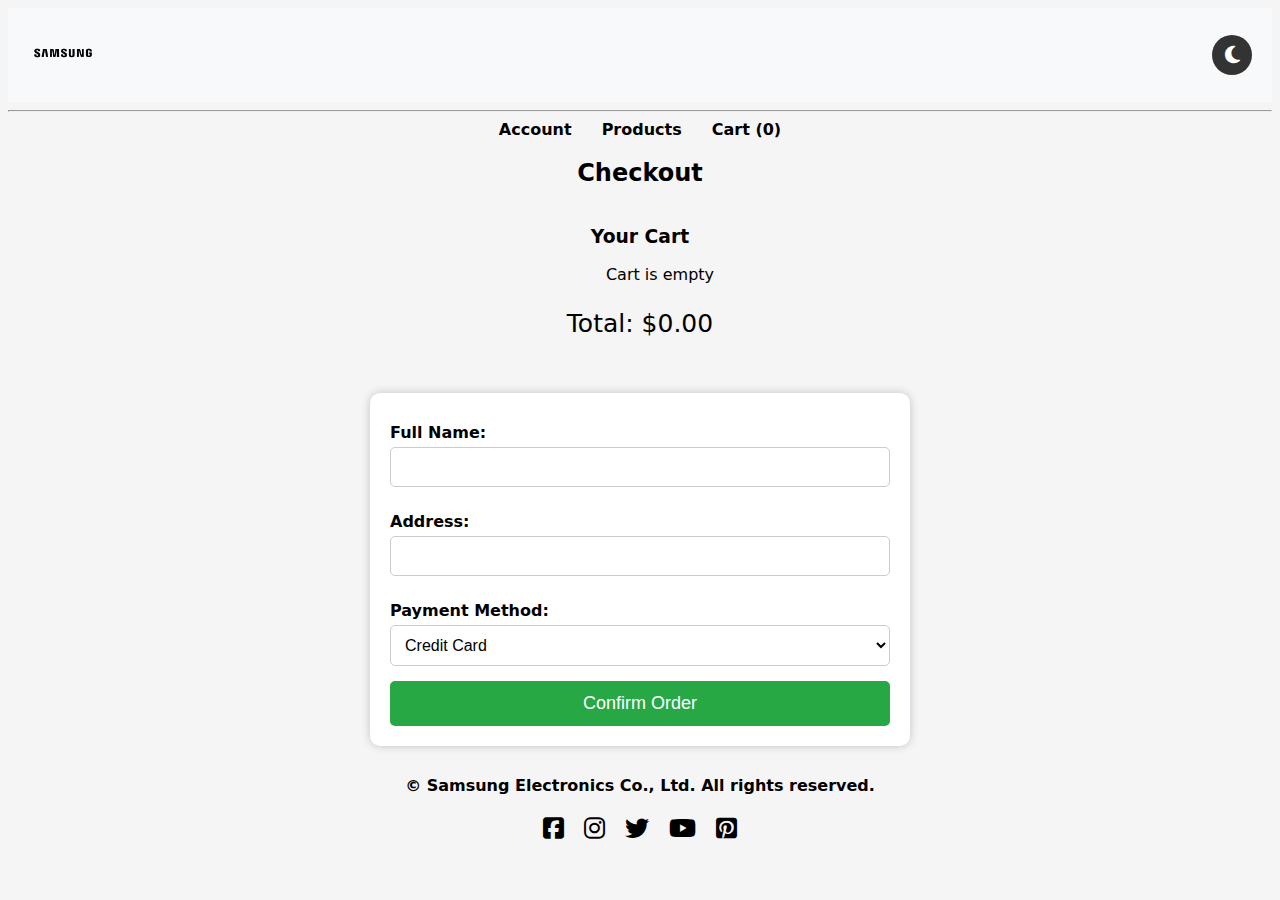
==== SamsungWeb/checkout.html @ 2ce4a0fe "Add files via upload" ====
<!DOCTYPE html>
<html lang="en">

<head>
    <meta charset="UTF-8">
    <meta name="viewport" content="width=device-width, initial-scale=1.0">
    <title>Checkout - Samsung Store</title>
    <link rel="icon" type="image/png" href="samsungo.png">
    <link rel="stylesheet" href="cart.css">
    <link rel="stylesheet" href="https://cdnjs.cloudflare.com/ajax/libs/font-awesome/6.4.2/css/all.min.css">
</head>

<body>
    <header>
        <div id="logo">
            <a href="Samsungstore.html"><img src="samsung.png" alt="Samsung Logo"></a>
        </div>
        <button id="theme-toggle">
            <i class="fas fa-moon"></i>
        </button>
    </header>
    <hr>
    <nav>
        <ul>
            <li><a href="account.php" target="_blank">Account</a></li>
            <li><a href="product.html">Products</a></li>
            <li><a href="#">Cart (<span id="cart-count">0</span>)</a></li>
        </ul>
    </nav>
    
    <section>
        <h2>Checkout</h2>

        <!-- Cart Summary -->
        <div id="cart-summary">
            <h3>Your Cart</h3>
            <ul id="cart-items"></ul>
            <p id="cart-total">Total: $0.00</p>
        </div>

        <!-- Checkout Form -->
        <form id="checkout-form" action="https://gmail.com/" method="POST">
            <input type="hidden" name="_subject" value="New Order Received!">
            <input type="hidden" name="_captcha" value="false">
        
            <label for="name">Full Name:</label>
            <input type="text" id="name" name="name" required>
        
            <label for="address">Address:</label>
            <input type="text" id="address" name="address" required>
        
            <label for="payment-method">Payment Method:</label>
            <select id="payment-method" name="payment-method" required>
                <option value="credit-card">Credit Card</option>
                <option value="paypal">PayPal</option>
                <option value="cash-on-delivery">Cash on Delivery</option>
            </select>
        
            <input type="hidden" id="cart-data" name="cart-data">
        
            <button type="submit" id="confirm-order">Confirm Order</button>
        </form>
        
    </section>

    <footer>
        <div id="copyright">
            &copy; Samsung Electronics Co., Ltd. All rights reserved.
        </div>
        <div id="social">
            <a href="https://www.facebook.com/samsungUS/" target="_blank"><i class="fab fa-facebook-square"></i></a>
            <a href="https://www.instagram.com/samsung/" target="_blank"><i class="fab fa-instagram"></i></a>
            <a href="https://twitter.com/samsungUS/" target="_blank"><i class="fab fa-twitter"></i></a>
            <a href="https://www.youtube.com/user/samsungUS/" target="_blank"><i class="fab fa-youtube"></i></a>
            <a href="https://www.pinterest.com/samsungus/" target="_blank"><i class="fab fa-pinterest-square"></i></a>
        </div>
    </footer>

    <script src="cart.js"></script>
    <script src = "samsung.js"></script>
</body>

</html>
---- SamsungWeb/cart.css ----
/* 🔹 Smooth Scrolling */
html { 
    scroll-behavior: smooth;
}

/* 🔹 General Styling */
body {
    font-family: system-ui, -apple-system, BlinkMacSystemFont, 'Segoe UI', Roboto, Oxygen, Ubuntu, Cantarell, 'Open Sans', 'Helvetica Neue', sans-serif;
    text-align: center;
    background-color: #f5f5f5;
}

/* 🔹 Header */
header {
    display: flex;
    justify-content: space-between;
    align-items: center;
    padding: 10px 20px;
    background-color: #f8f9fa;
    position: sticky;
    opacity: 1; /* Increased from 0.5 to 1 for better readability */
    top: 0;
    z-index: 1000;
}

/* 🔹 Logo */
#logo img {
    height: 70px;
}

/* 🔹 Dark Mode */
.dark-mode {
    background-color: black;
    color: white;
}

/* 🔹 Theme Toggle Button */
#theme-toggle {
    background-color: #333;
    color: white;
    border: none;
    padding: 10px;
    font-size: 20px;
    cursor: pointer;
    border-radius: 50%;
    width: 40px;
    height: 40px;
    display: flex;
    align-items: center;
    justify-content: center;
    transition: background-color 0.3s, color 0.3s;
}

#theme-toggle:hover {
    background-color: #555;
}

/* 🔹 Dark Mode Theme Toggle */
.dark-mode #theme-toggle {
    background-color: white;
    color: black;
}

.dark-mode #theme-toggle:hover {
    background-color: #ddd;
}

/* 🔹 Footer */
footer #copyright {
    margin-bottom: 10px;
    text-align: center;
    margin-top: 10px;
    font-size: 16px;
    font-weight: bold;
}

.dark-mode #copyright {
    color: white;
    background-color: black;
}

/* 🔹 Social Media Links */
#social {
    display: flex;
    justify-content: center;
    align-items: center;
    gap: 20px;
    margin-top: 20px;
    margin-bottom: 10px;
}

#social a {
    font-size: 24px;
    color: black;
    transition: 0.3s ease-in-out;
    text-decoration: none;
}

#social a:hover {
    color: cornflowerblue;
}

.dark-mode #social a {
    color: white;
}

.dark-mode #social a:hover {
    color: cornflowerblue;
}

/* 🔹 Navigation Bar */
nav {
    display: flex;
    justify-content: space-around;
    align-items: center;
    padding-left: 0;
}

nav ul {
    list-style-type: none;
    margin: 0;
    display: flex;
    padding-left: 0;
}

nav ul li a {
    text-decoration: none;
    color: black;
    font-weight: bold;
    padding: 10px 15px;
    transition: color 0.3s;
}

nav ul li a:hover {
    color: cornflowerblue;
}

.dark-mode nav ul li a {
    color: white;
}

.dark-mode nav ul li a:hover {
    color: cornflowerblue;
}

/* 🔹 Cart Button */
#cart-button {
    background-color: #333;
    color: white;
    border: none;
    padding: 10px 20px;
    font-size: 20px;
    cursor: pointer;
    border-radius: 5px;
    transition: background-color 0.3s, color 0.3s;
}

#cart-button:hover {
    background-color: #555;
}

/* 🔹 Cart Styling */
#cart {
    display: none; /* Hidden by default */
    position: fixed;
    top: 50px;
    right: 20px;
    width: 300px;
    padding: 15px;
    border: 1px solid #ddd;
    background: #f9f9f9;
    box-shadow: 0px 4px 6px rgba(0, 0, 0, 0.1);
    z-index: 1000;
}

.dark-mode #cart {
    background: #222;
    border-color: #444;
}

#cart ul {
    list-style: none;
    padding: 0;
}

#cart ul li {
    display: flex;
    justify-content: space-between;
    align-items: center;
    padding: 5px 0;
}

/* 🔹 Cart Buttons */
#cart button {
    margin-top: 10px;
    padding: 5px 10px;
    background: #333;
    color: white;
    border: none;
    cursor: pointer;
    transition: background 0.3s ease-in-out;
    width: 100%;
    text-align: center;
}

#cart button:hover {
    background: cornflowerblue;
}

.dark-mode #cart button {
    background: white;
    color: black;
}

.dark-mode #cart button:hover {
    background: cornflowerblue;
    color: white;
}

/* 🔹 Checkout Form */
#checkout-form {
    width: 90%;
    max-width: 500px;
    margin: 30px auto;
    padding: 20px;
    background: white;
    box-shadow: 0 0 10px rgba(0, 0, 0, 0.2);
    border-radius: 10px;
    text-align: left;
}

#checkout-form h3 {
    text-align: center;
    font-size: 22px;
    margin-bottom: 15px;
}

#checkout-form label {
    display: block;
    font-weight: bold;
    margin: 10px 0 5px;
}

#checkout-form input,
#checkout-form select {
    width: 100%; /* Fixed from 95% */
    padding: 10px;
    font-size: 16px;
    border: 1px solid #ccc;
    border-radius: 5px;
    margin-bottom: 15px;
    transition: border-color 0.3s;
    box-sizing: border-box;
}

#checkout-form input:focus,
#checkout-form select:focus {
    border-color: #007bff;
    outline: none;
}

#checkout-form select {
    background-color: #fff;
    cursor: pointer;
}

/* 🔹 Confirm Order Button */
#confirm-order {
    box-sizing: border-box;
    background-color: #28a745;
    color: white;
    font-size: 18px;
    border: none;
    padding: 12px;
    width: 100%; /* Fixed width */
    cursor: pointer;
    border-radius: 5px;
    transition: background-color 0.3s ease-in-out;
}

#confirm-order:hover {
    background-color: #218838;
}

.dark-mode #checkout-form {
    background: #222;
    color: white;
}

.dark-mode #checkout-form input,
.dark-mode #checkout-form select {
    background-color: #333;
    color: white;
    border: 1px solid #555;
}

.dark-mode #confirm-order {
    background-color: #00aaff;
}

.dark-mode #confirm-order:hover {
    background-color: #0088cc;
}

/* 🔹 Responsive Design */
@media (max-width: 500px) {
    #checkout-form {
        width: 90%;
        padding: 15px;
    }

    #confirm-order {
        font-size: 16px;
        padding: 10px;
    }
}

/* 🔹 Cart Summary */
#cart-summary {
    text-align: center;
    display: inline-block;
}

#cart-summary ul {
    list-style-type: none;
}

#cart-summary p {
    font-size: 25px;
}

/* Style the remove button inside the cart */
/* Style the remove button */
.remove-btn {
    background: none;  /* Remove default button background */
    border: none;  /* Remove border */
    color: cornflowerblue;  /* Make it blend with the theme */
    cursor: pointer;  /* Indicate clickable */
    font-size: 18px;  /* Adjust size */
    margin-left: 10px;  /* Space between text and button */
    transition: color 0.3s ease-in-out;  /* Smooth color transition */
}

/*Hover Effect */
.remove-btn:hover {
    color: darkblue;  /* Darker blue when hovered */
}

/*Ensure proper alignment in the list */
#cart ul li {
    display: flex;
    justify-content: space-between;  /* Ensure text & button align properly */
    align-items: center;  /* Align vertically */
    padding: 5px 0;
}
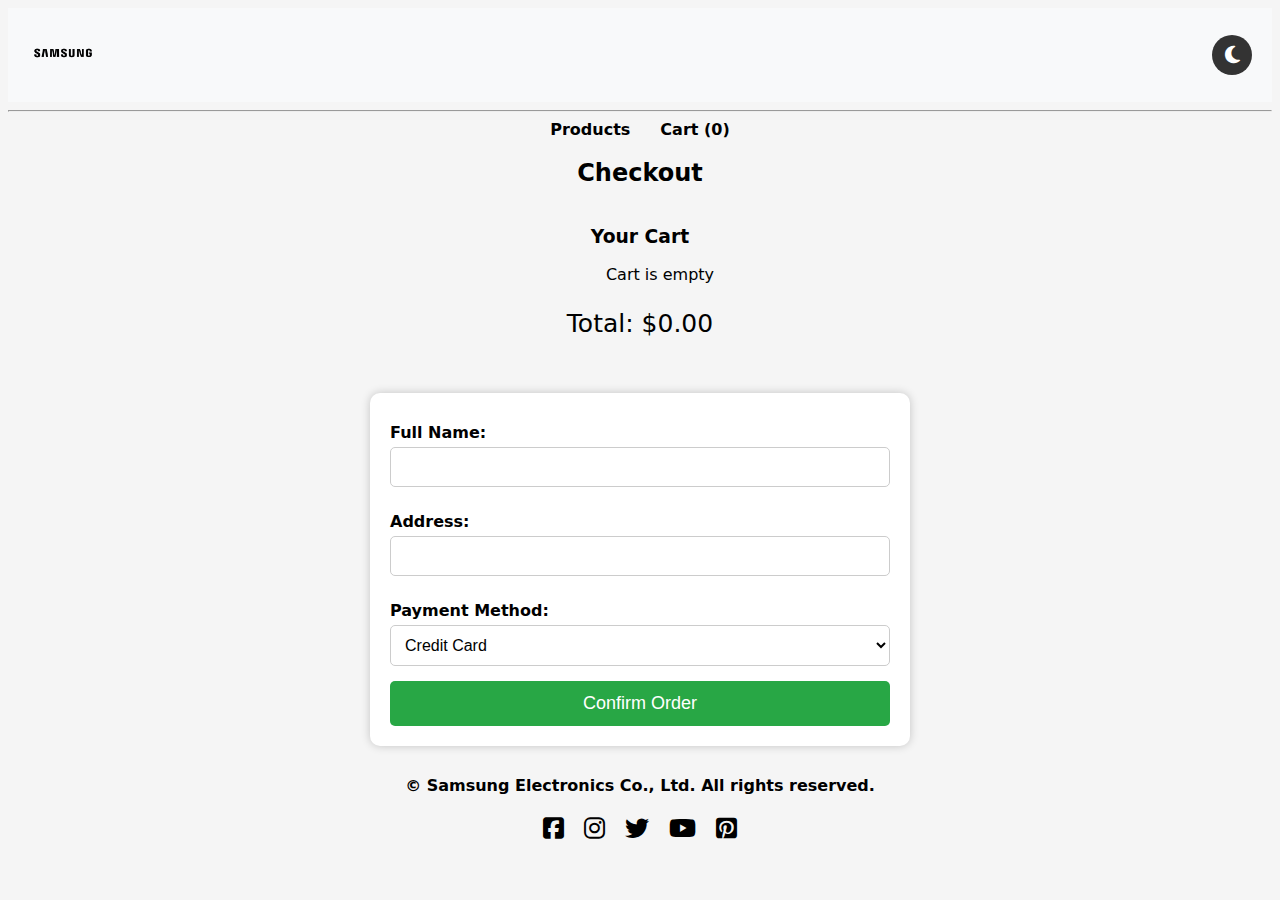
==== commit 0727ecc1: "Add files via upload" ====
--- a/SamsungWeb/checkout.html
+++ b/SamsungWeb/checkout.html
@@ -13,16 +13,15 @@
 <body>
     <header>
         <div id="logo">
-            <a href="Samsungstore.html"><img src="samsung.png" alt="Samsung Logo"></a>
+            <a href="index.html"><img src="samsung.png" alt="Samsung Logo"></a>
         </div>
-        <button id="theme-toggle">
+        <button id="theme-toggle" type="button" aria-label="ToggleTheme">
             <i class="fas fa-moon"></i>
         </button>
     </header>
     <hr>
     <nav>
         <ul>
-            <li><a href="account.php" target="_blank">Account</a></li>
             <li><a href="product.html">Products</a></li>
             <li><a href="#">Cart (<span id="cart-count">0</span>)</a></li>
         </ul>
@@ -68,11 +67,11 @@
             &copy; Samsung Electronics Co., Ltd. All rights reserved.
         </div>
         <div id="social">
-            <a href="https://www.facebook.com/samsungUS/" target="_blank"><i class="fab fa-facebook-square"></i></a>
-            <a href="https://www.instagram.com/samsung/" target="_blank"><i class="fab fa-instagram"></i></a>
-            <a href="https://twitter.com/samsungUS/" target="_blank"><i class="fab fa-twitter"></i></a>
-            <a href="https://www.youtube.com/user/samsungUS/" target="_blank"><i class="fab fa-youtube"></i></a>
-            <a href="https://www.pinterest.com/samsungus/" target="_blank"><i class="fab fa-pinterest-square"></i></a>
+            <a href="https://www.facebook.com/samsungUS/" target="_blank" rel="noopener"><i class="fab fa-facebook-square"></i></a>
+            <a href="https://www.instagram.com/samsung/" target="_blank" rel="noopener"><i class="fab fa-instagram"></i></a>
+            <a href="https://twitter.com/samsungUS/" target="_blank" rel="noopener"><i class="fab fa-twitter"></i></a>
+            <a href="https://www.youtube.com/user/samsungUS/" target="_blank" rel="noopener"><i class="fab fa-youtube"></i></a>
+            <a href="https://www.pinterest.com/samsungus/" target="_blank" rel="noopener"><i class="fab fa-pinterest-square"></i></a>
         </div>
     </footer>
 
